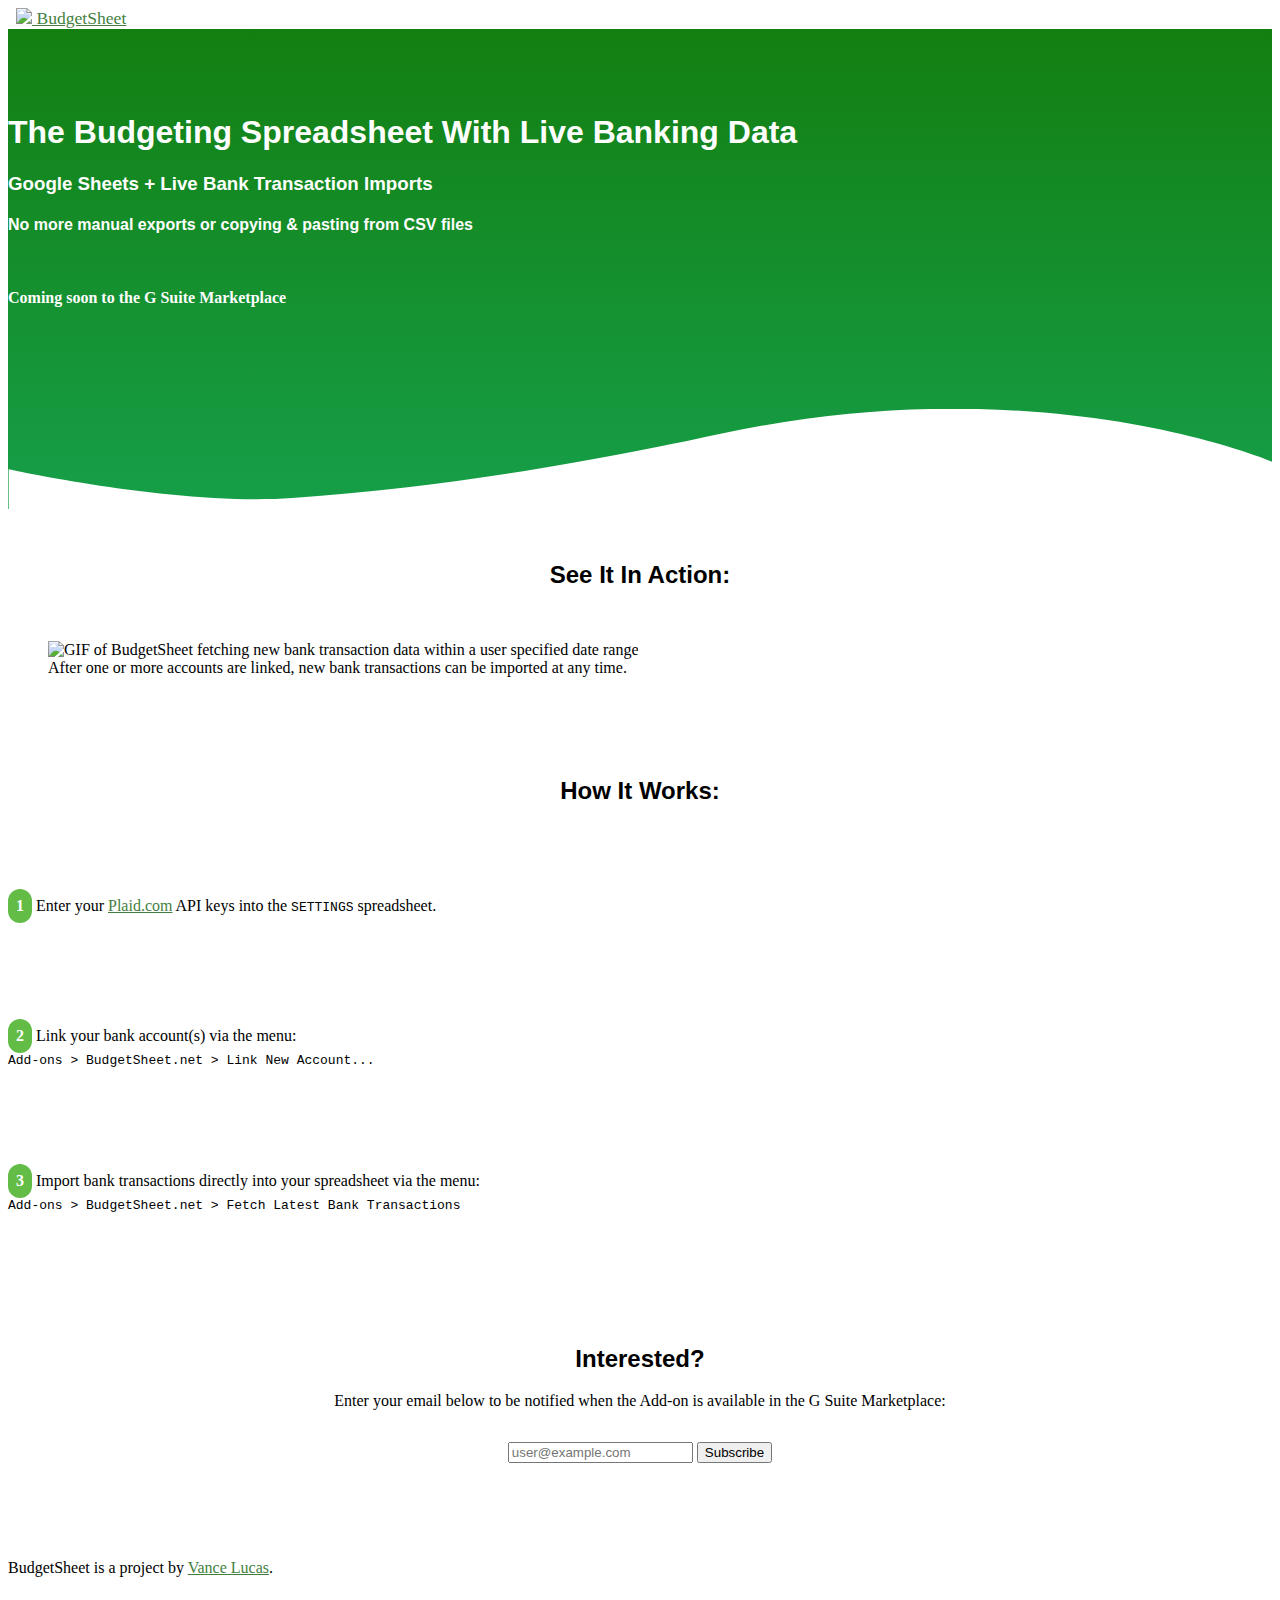
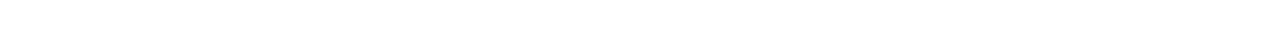
==== index.html @ f0b32cad "Update header colors, responsive images" ====
<html>
  <head>
    <title>BudgetSheet</title>
    <link rel="shortcut icon" href="favicon.png" />
    <link rel="stylesheet" href="css/spectre.min.css">
    <link rel="stylesheet" href="css/budgetsheet.css">
  </head>

  <body>
    <header class="navbar">
      <section class="navbar-section">
        <a href="/" class="navbar-brand mr-2"><img src="favicon.png" /> BudgetSheet</a>
      </section>
    </header>

    <div class="section-hero bg-hero">
      <div class="container">
        <div class="columns">
          <div class="column text-center">
            <h1>The Budgeting Spreadsheet With Live Banking Data</h1>
            <h3>Google Sheets + Live Bank Transaction Imports</h3>
            <h4>No more manual exports or copying &amp; pasting from CSV files</h4>
            <p>&nbsp;</p>
            <p><strong>Coming soon to the G Suite Marketplace</strong></p>
          </div>
        </div>
      </div>
      <svg version="1.1" xmlns="http://www.w3.org/2000/svg" x="0px" y="0px" viewBox="0 0 1920 152.8" class="svg-wave" xmlnsXlink="http://www.w3.org/1999/xlink" enableBackground="new 0 0 1920 152.8" xmlSpace="preserve"><path d="M1,152.4v-61c0,0,257.3,56.4,431,44c260.8-18.7,490.2-63.1,647-97c496.4-107.3,842,42,842,42v72H1z" class="wave-path"></path></svg>
    </div>

    <div class="section">
      <div class="container">
        <div class="columns">
          <div class="column">
            <div class="section-heading">
              <h2>See It In Action:</h2>
            </div>
            <figure class="figure">
              <img class="img-responsive p-centered" src="img/BudgetSheet-Example1.gif" alt="GIF of BudgetSheet fetching new bank transaction data within a user specified date range" />
              <figcaption class="figure-caption text-center">After one or more accounts are linked, new bank transactions can be imported at any time.</figcaption>
            </figure>
          </div>
        </div>
      </div>
    </div>

    <div class="section section-steps bg-gray">
      <div class="section-heading">
        <h2>How It Works:</h2>
      </div>
      <div class="container grid-lg">
        <div class="columns">
          <div class="column text-center col-md-12">
            <p><span class="step-number">1</span> Enter your <a href="https://plaid.com" rel="nofollow">Plaid.com</a> API keys into the <code>SETTINGS</code> spreadsheet.</p>
          </div>
          <div class="column text-center col-md-12">
            <p><span class="step-number">2</span> Link your bank account(s) via the menu:<br /><code>Add-ons &gt; BudgetSheet.net &gt; Link New Account...</code></p>
          </div>
          <div class="column text-center col-md-12">
            <p><span class="step-number">3</span> Import bank transactions directly into your spreadsheet via the menu:<br /><code>Add-ons &gt; BudgetSheet.net &gt; Fetch Latest Bank Transactions</code></p>
          </div>
        </div>
      </div>
    </div>

    <div class="section">
      <div class="container">
        <div class="columns">
          <div class="column">
            <div class="section-heading">
              <h2>Interested?</h2>
              <p>Enter your email below to be notified when the Add-on is available in the G Suite Marketplace:</p>
            </div>
            <div class="signup-form">
              <form action="https://actridge.us1.list-manage.com/subscribe/post?u=de8a93cc6b38747284c972ef1&amp;id=f81694098b" class="p-centered" method="post" target="_blank">
                <input type="email" name="EMAIL" placeholder="user@example.com">
                <input type="submit" class="btn btn-success" value="Subscribe">
              </form>
            </div>
          </div>
        </div>
      </div>
    </div>

    <div class="section bg-gray">
      <div class="container grid-lg">
        <div class="columns">
          <div class="column text-center col-md-12">
            <p>BudgetSheet is a project by <a href="http://vancelucas.com">Vance Lucas</a>.</p>
          </div>
        </div>
      </div>
    </div>
  </body>
</html>
---- css/budgetsheet.css ----
.section-hero {
  position: relative;
  min-height: 22rem;
  padding: 4rem 0;
  background-size: cover;
  background-position: 50%;
  position: relative;
  color: #fefefe;
}
.bg-hero {
  background-color: #dfefde;
  background: linear-gradient(to top, #169f49 0%, #137f11 100%);
}

/* svg */
.svg-wave {
  position: absolute;
  bottom: -1px;
  color: white;
}
.wave-path {
  fill-rule: evenodd;
  clip-rule: evenodd;
  fill: #FFFFFF;
}

.section {
  padding: 2rem 0;
}
.section-steps {
  min-height: 20rem;
}
.section-steps .column {
  padding: 2rem 0;
}
.step-number {
  display: inline-block;
  padding: 0.5rem;
  background-color: #63bc46;
  color: white;
  font-weight: bold;
  border-radius: 2rem;
}

.section-heading {
  padding-bottom: 1rem;
  text-align: center;
}

.signup-form {
  text-align: center;
  margin: 0 auto;
}

h1, h2, h3, h4 {
  font-family: Century Gothic,CenturyGothic,AppleGothic,sans-serif;
}

a, a.active, a:active, a:focus, a:hover, a:visited {
  color: #447f3f;
  text-decoration: underline;
}

.inside {
  padding: 1rem 2rem;
}

/** navbar **/
.navbar {
  padding-left: 0.5rem;
}
.navbar .navbar-brand {
  font-size: 1.1rem;
  color: #447f3f;
}

@media screen and (max-width: 980px) {
  .img-responsive {
    width: 100%;
  }
}
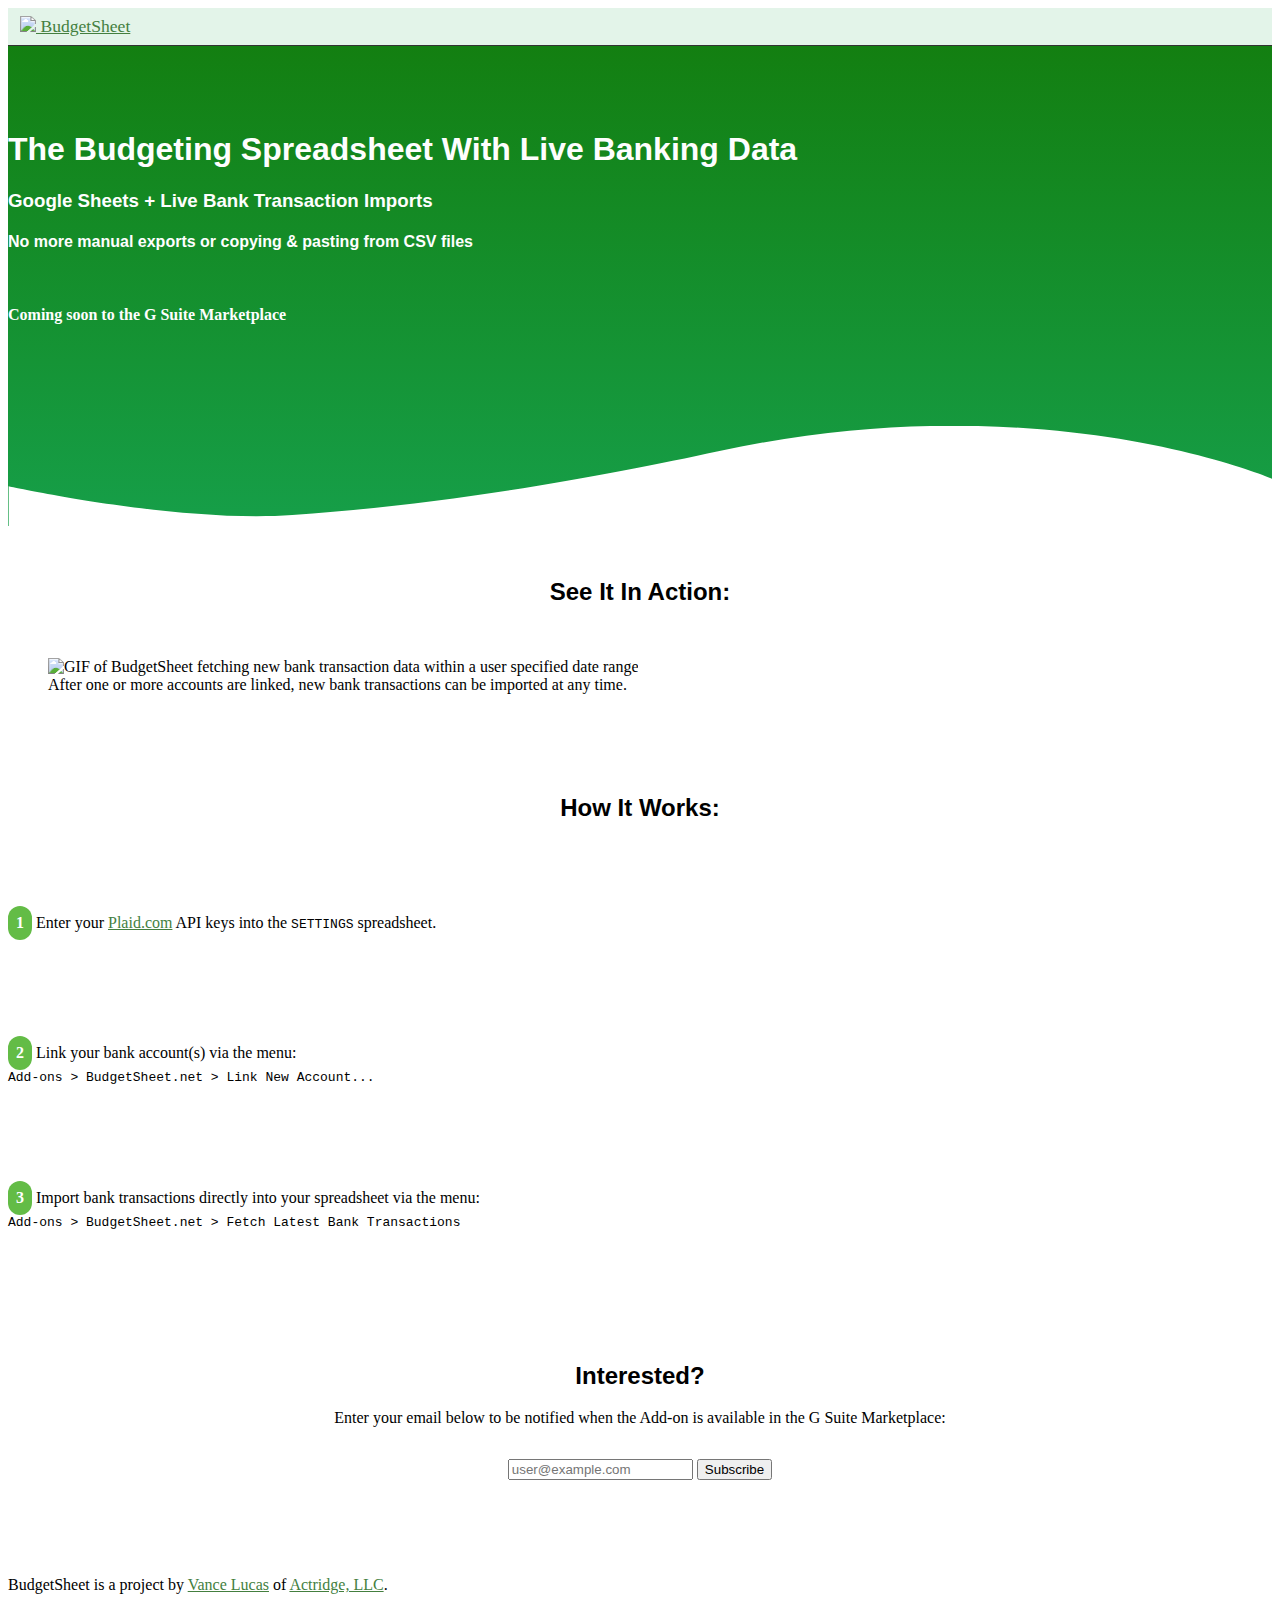
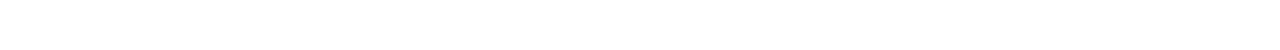
==== commit 31a9a0ca: "Add TOS and Privacy Policy" ====
--- a/index.html
+++ b/index.html
@@ -16,7 +16,7 @@
     <div class="section-hero bg-hero">
       <div class="container">
         <div class="columns">
-          <div class="column text-center">
+          <div class="column text-center hero-text">
             <h1>The Budgeting Spreadsheet With Live Banking Data</h1>
             <h3>Google Sheets + Live Bank Transaction Imports</h3>
             <h4>No more manual exports or copying &amp; pasting from CSV files</h4>
@@ -86,7 +86,7 @@
       <div class="container grid-lg">
         <div class="columns">
           <div class="column text-center col-md-12">
-            <p>BudgetSheet is a project by <a href="http://vancelucas.com">Vance Lucas</a>.</p>
+            <p>BudgetSheet is a project by <a href="http://vancelucas.com">Vance Lucas</a> of <a href="http://actridge.com">Actridge, LLC</a>.</p>
           </div>
         </div>
       </div>
--- a/css/budgetsheet.css
+++ b/css/budgetsheet.css
@@ -1,4 +1,5 @@
-.section-hero {
+.section-hero,
+.section-hero-secondary {
   position: relative;
   min-height: 22rem;
   padding: 4rem 0;
@@ -6,6 +7,13 @@
   background-position: 50%;
   position: relative;
   color: #fefefe;
+}
+.section-hero-secondary {
+  min-height: 6rem;
+  padding: 2rem 0;
+}
+.hero-text {
+  padding-bottom: 3rem;
 }
 .bg-hero {
   background-color: #dfefde;
@@ -67,7 +75,9 @@
 
 /** navbar **/
 .navbar {
-  padding-left: 0.5rem;
+  padding: 0.5rem 0.75rem;
+  border-bottom: 1px solid #333;
+  background-color: #e3f4e9;
 }
 .navbar .navbar-brand {
   font-size: 1.1rem;
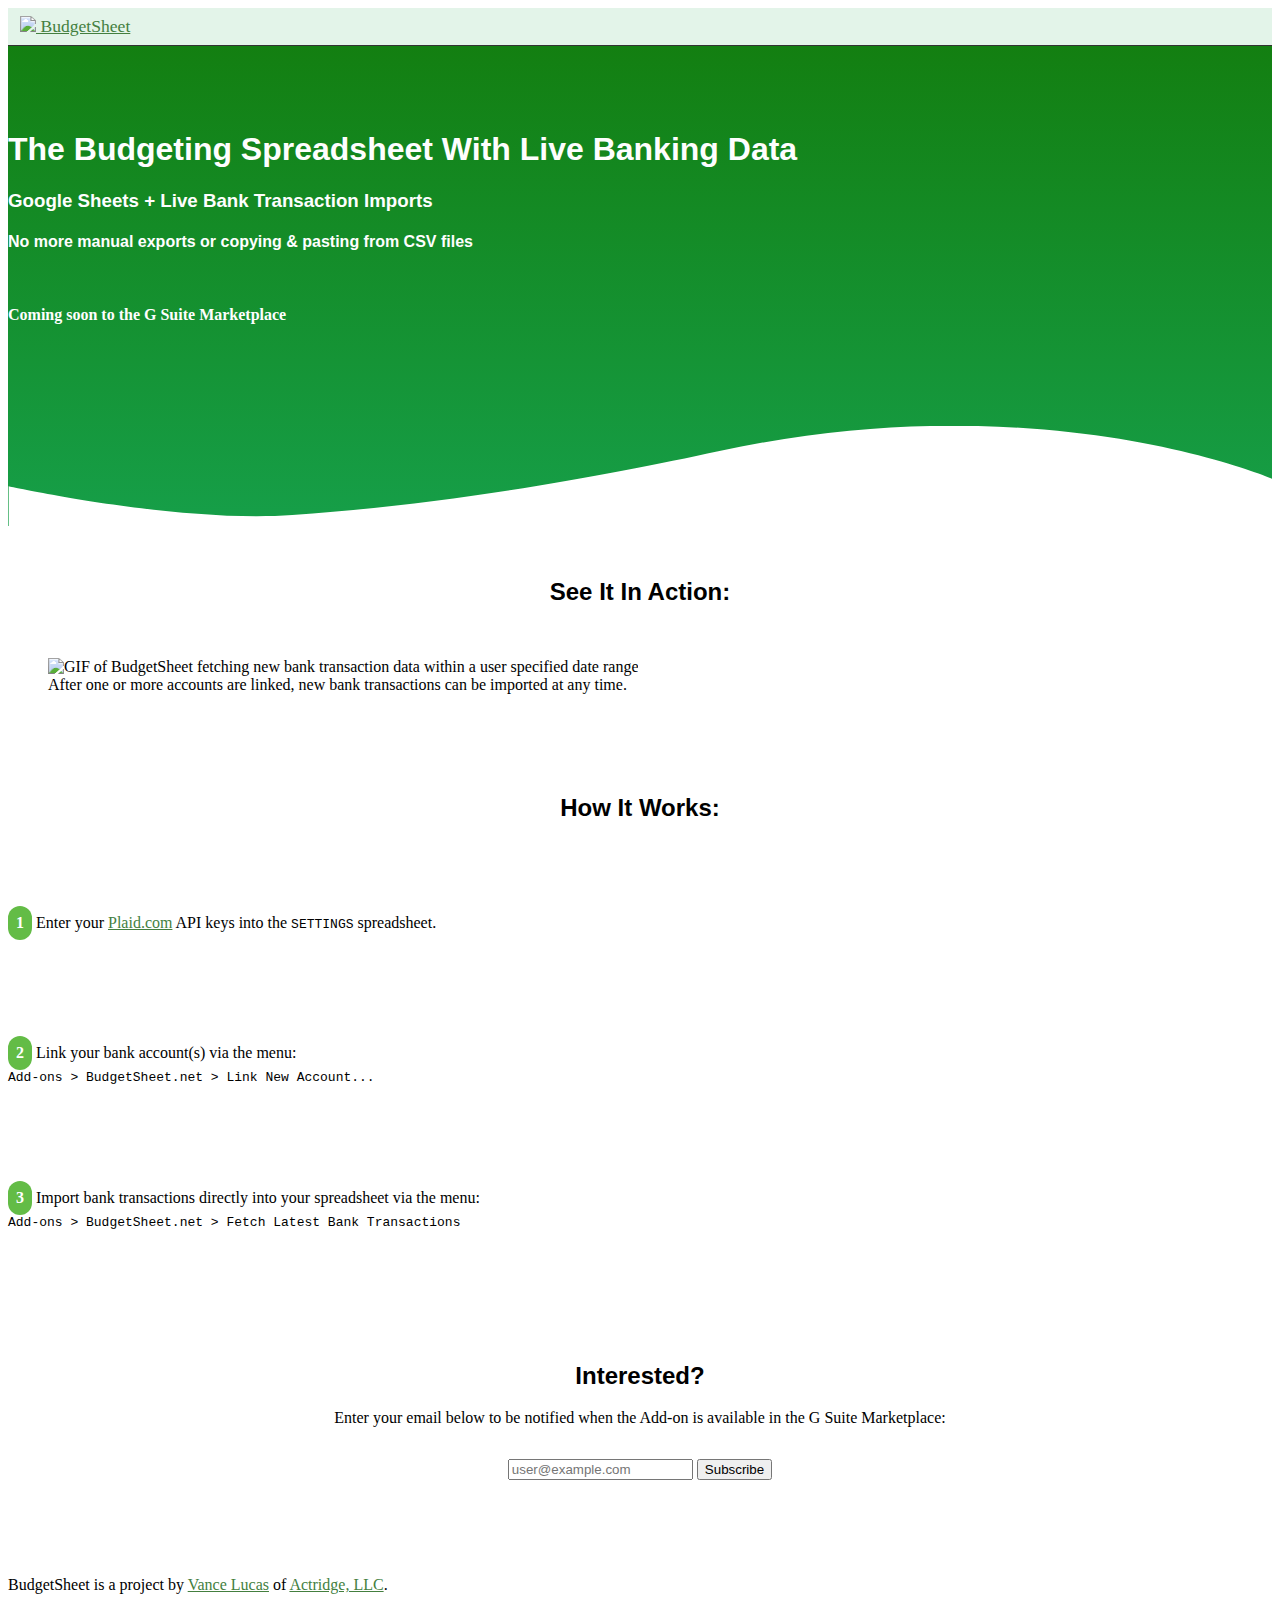
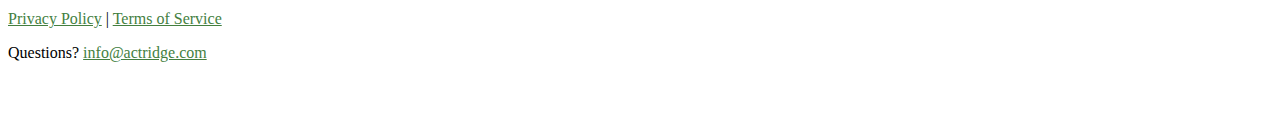
==== commit f115a162: "Privacy and TOS updates" ====
--- a/index.html
+++ b/index.html
@@ -1,5 +1,6 @@
 <html>
   <head>
+    <meta charset="UTF-8">
     <title>BudgetSheet</title>
     <link rel="shortcut icon" href="favicon.png" />
     <link rel="stylesheet" href="css/spectre.min.css">
@@ -87,6 +88,8 @@
         <div class="columns">
           <div class="column text-center col-md-12">
             <p>BudgetSheet is a project by <a href="http://vancelucas.com">Vance Lucas</a> of <a href="http://actridge.com">Actridge, LLC</a>.</p>
+            <p><a href="privacy.html">Privacy Policy</a> | <a href="tos.html">Terms of Service</a></p>
+            <p>Questions? <a href="mailto:info@actridge.com">info@actridge.com</a></p>
           </div>
         </div>
       </div>
--- a/css/budgetsheet.css
+++ b/css/budgetsheet.css
@@ -14,6 +14,10 @@
 }
 .hero-text {
   padding-bottom: 3rem;
+}
+.section-hero-secondary .hero-text {
+  padding-top: 1rem;
+  padding-bottom: 0;
 }
 .bg-hero {
   background-color: #dfefde;
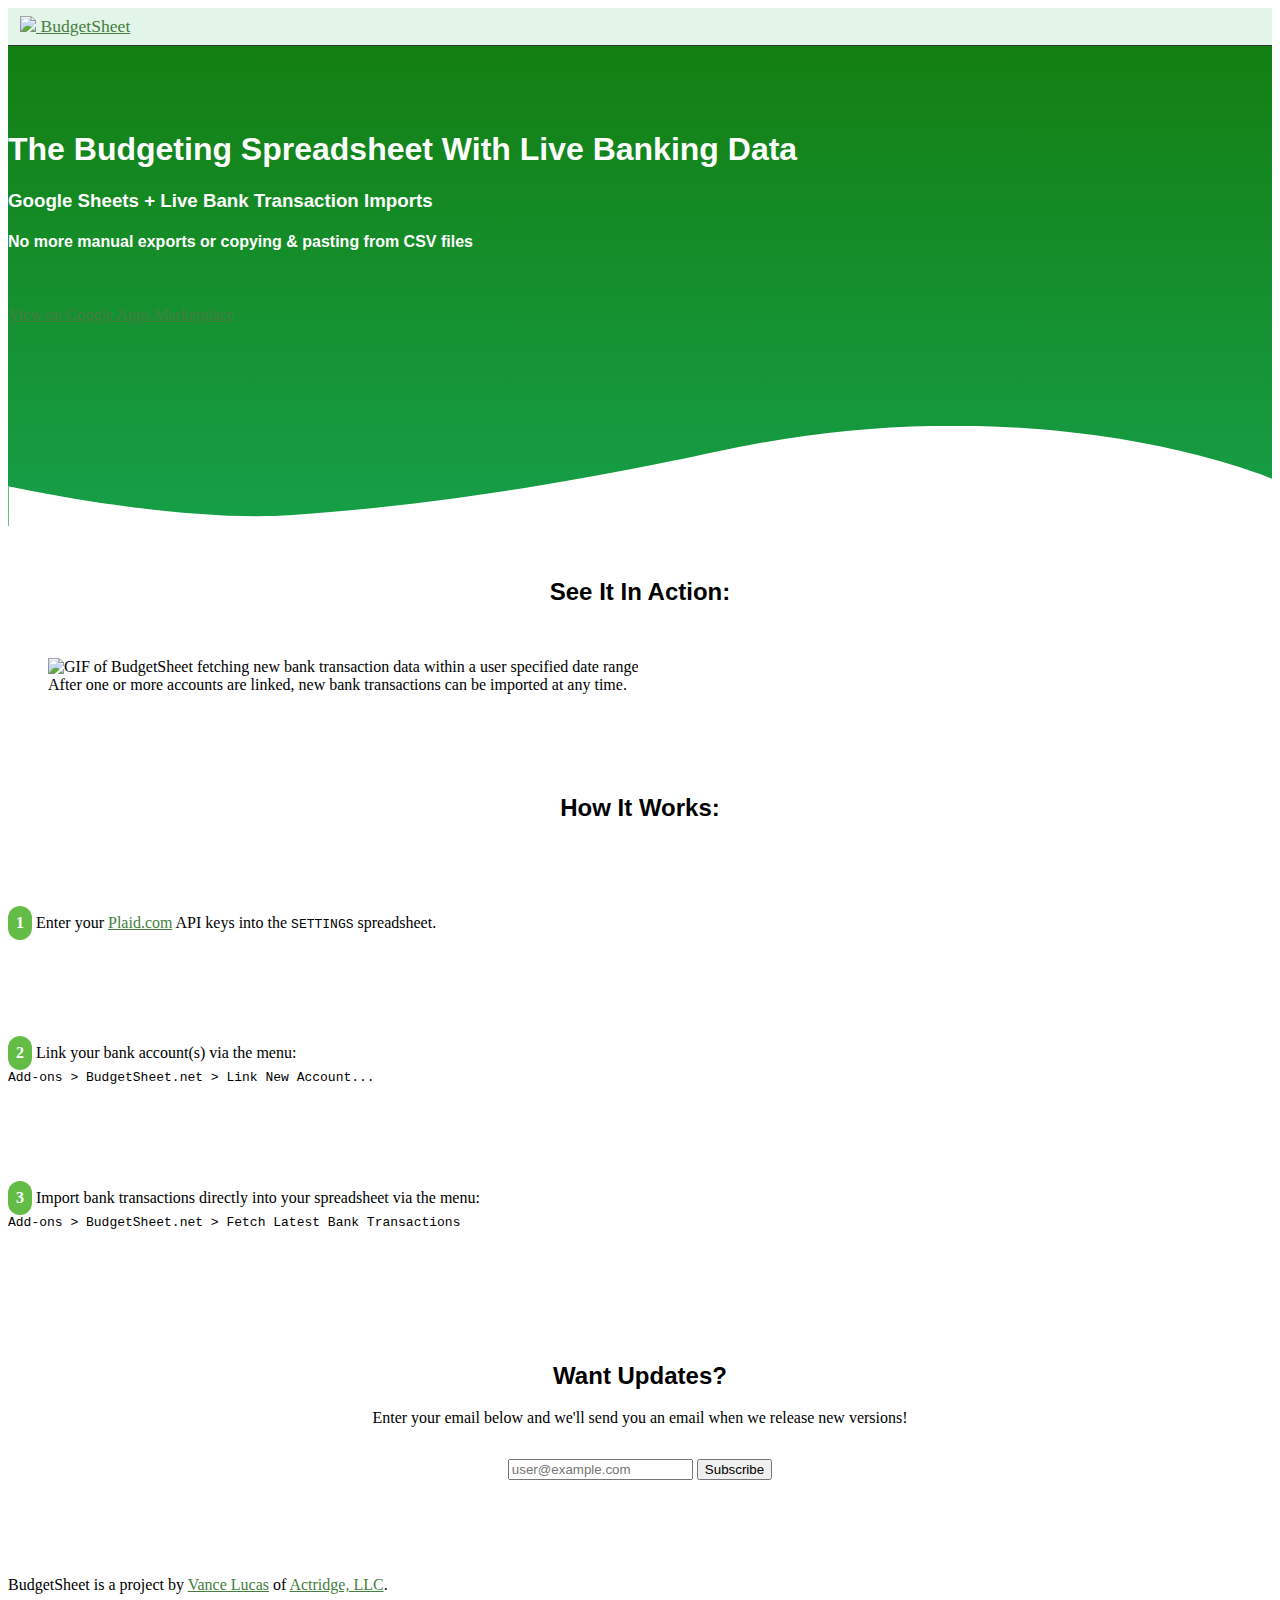
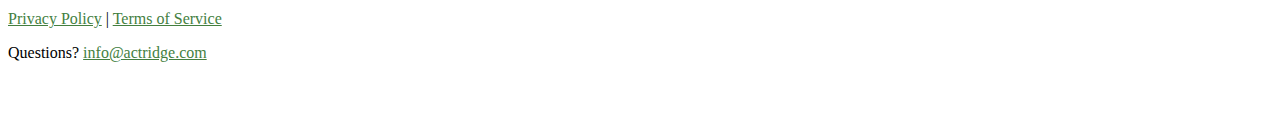
==== commit 320d94f3: "Add link to GAM listing 🎉" ====
--- a/index.html
+++ b/index.html
@@ -1,7 +1,7 @@
 <html>
   <head>
     <meta charset="UTF-8">
-    <title>BudgetSheet</title>
+    <title>BudgetSheet - The Budget Spreadsheet</title>
     <link rel="shortcut icon" href="favicon.png" />
     <link rel="stylesheet" href="css/spectre.min.css">
     <link rel="stylesheet" href="css/budgetsheet.css">
@@ -22,7 +22,7 @@
             <h3>Google Sheets + Live Bank Transaction Imports</h3>
             <h4>No more manual exports or copying &amp; pasting from CSV files</h4>
             <p>&nbsp;</p>
-            <p><strong>Coming soon to the G Suite Marketplace</strong></p>
+            <p><a class="btn btn-lg" href="https://gsuite.google.com/marketplace/app/budgetsheet/922376225939">View on Google Apps Marketplace</a></p>
           </div>
         </div>
       </div>
@@ -69,8 +69,8 @@
         <div class="columns">
           <div class="column">
             <div class="section-heading">
-              <h2>Interested?</h2>
-              <p>Enter your email below to be notified when the Add-on is available in the G Suite Marketplace:</p>
+              <h2>Want Updates?</h2>
+              <p>Enter your email below and we'll send you an email when we release new versions!</p>
             </div>
             <div class="signup-form">
               <form action="https://actridge.us1.list-manage.com/subscribe/post?u=de8a93cc6b38747284c972ef1&amp;id=f81694098b" class="p-centered" method="post" target="_blank">
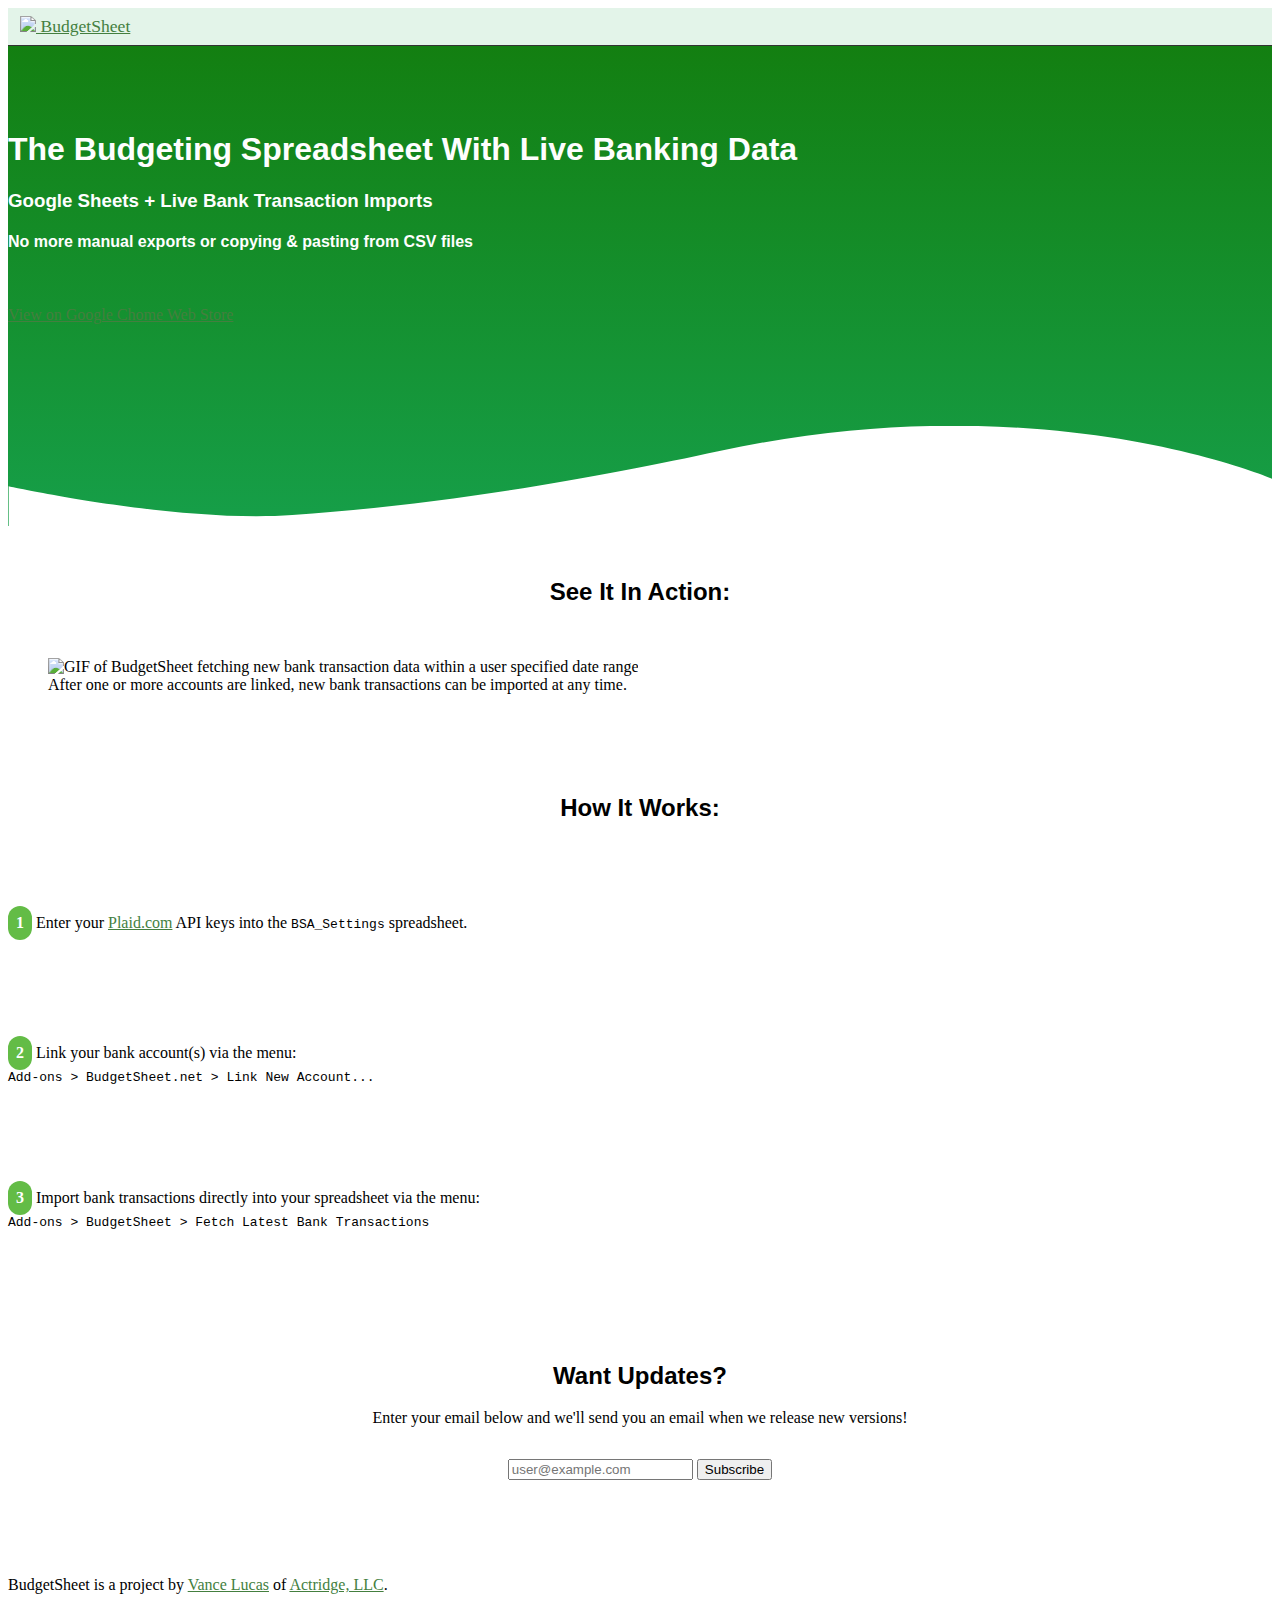
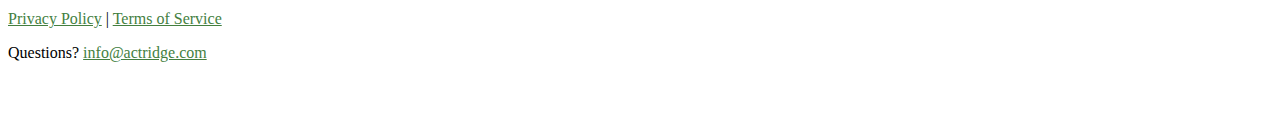
==== commit dfd667e5: "Add Google Analytics Tag" ====
--- a/index.html
+++ b/index.html
@@ -5,6 +5,16 @@
     <link rel="shortcut icon" href="favicon.png" />
     <link rel="stylesheet" href="css/spectre.min.css">
     <link rel="stylesheet" href="css/budgetsheet.css">
+
+    <!-- Global site tag (gtag.js) - Google Analytics -->
+    <script async src="https://www.googletagmanager.com/gtag/js?id=UA-359731-40"></script>
+    <script>
+      window.dataLayer = window.dataLayer || [];
+      function gtag(){dataLayer.push(arguments);}
+      gtag('js', new Date());
+
+      gtag('config', 'UA-359731-40');
+    </script>
   </head>
 
   <body>
@@ -22,7 +32,7 @@
             <h3>Google Sheets + Live Bank Transaction Imports</h3>
             <h4>No more manual exports or copying &amp; pasting from CSV files</h4>
             <p>&nbsp;</p>
-            <p><a class="btn btn-lg" href="https://gsuite.google.com/marketplace/app/budgetsheet/922376225939">View on Google Apps Marketplace</a></p>
+            <p><a class="btn btn-lg" href="https://chrome.google.com/webstore/detail/budgetsheet/ddihilbannlmflanflegdhlamkmmhhac">View on Google Chome Web Store</a></p>
           </div>
         </div>
       </div>
@@ -52,13 +62,13 @@
       <div class="container grid-lg">
         <div class="columns">
           <div class="column text-center col-md-12">
-            <p><span class="step-number">1</span> Enter your <a href="https://plaid.com" rel="nofollow">Plaid.com</a> API keys into the <code>SETTINGS</code> spreadsheet.</p>
+            <p><span class="step-number">1</span> Enter your <a href="https://plaid.com" rel="nofollow">Plaid.com</a> API keys into the <code>BSA_Settings</code> spreadsheet.</p>
           </div>
           <div class="column text-center col-md-12">
             <p><span class="step-number">2</span> Link your bank account(s) via the menu:<br /><code>Add-ons &gt; BudgetSheet.net &gt; Link New Account...</code></p>
           </div>
           <div class="column text-center col-md-12">
-            <p><span class="step-number">3</span> Import bank transactions directly into your spreadsheet via the menu:<br /><code>Add-ons &gt; BudgetSheet.net &gt; Fetch Latest Bank Transactions</code></p>
+            <p><span class="step-number">3</span> Import bank transactions directly into your spreadsheet via the menu:<br /><code>Add-ons &gt; BudgetSheet &gt; Fetch Latest Bank Transactions</code></p>
           </div>
         </div>
       </div>
